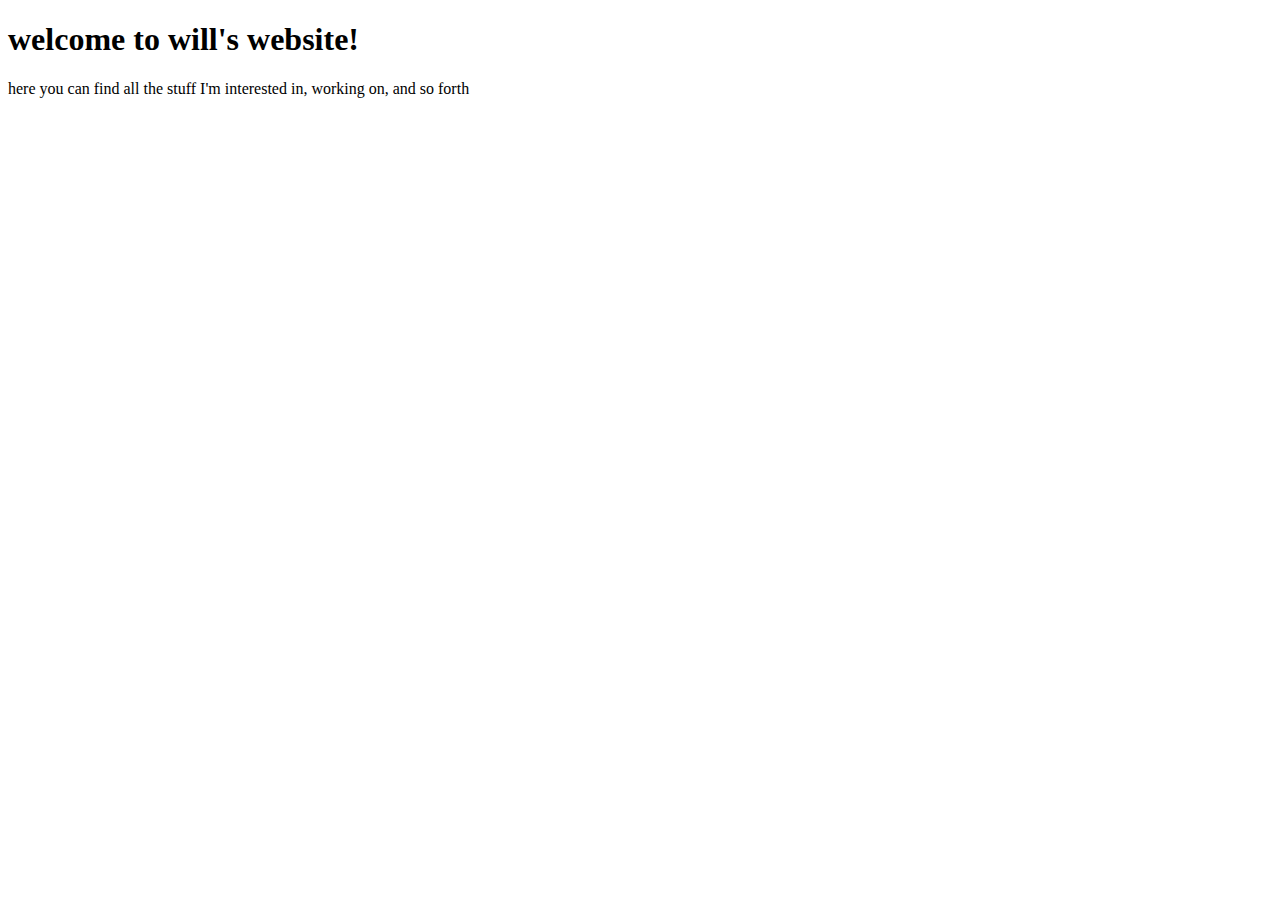
==== index.html @ 5573e76e "first commit" ====
<!DOCTYPE html>
<!--[if lt IE 7]>      <html class="no-js lt-ie9 lt-ie8 lt-ie7"> <![endif]-->
<!--[if IE 7]>         <html class="no-js lt-ie9 lt-ie8"> <![endif]-->
<!--[if IE 8]>         <html class="no-js lt-ie9"> <![endif]-->
<!--[if gt IE 8]>      <html class="no-js"> <!--<![endif]-->
<html>
    <head>
        <meta charset="utf-8">
        <meta http-equiv="X-UA-Compatible" content="IE=edge">
        <title>will's website</title>
        <meta name="description" content="">
        <meta name="viewport" content="width=device-width, initial-scale=1">
        <link rel="stylesheet" href="">
    </head>
    <body>
        <h1>welcome to will's website!</h1>
        <p>here you can find all the stuff I'm interested in, working on, and so forth</p>
        <script src="script.js" async defer></script>
    </body>
</html>
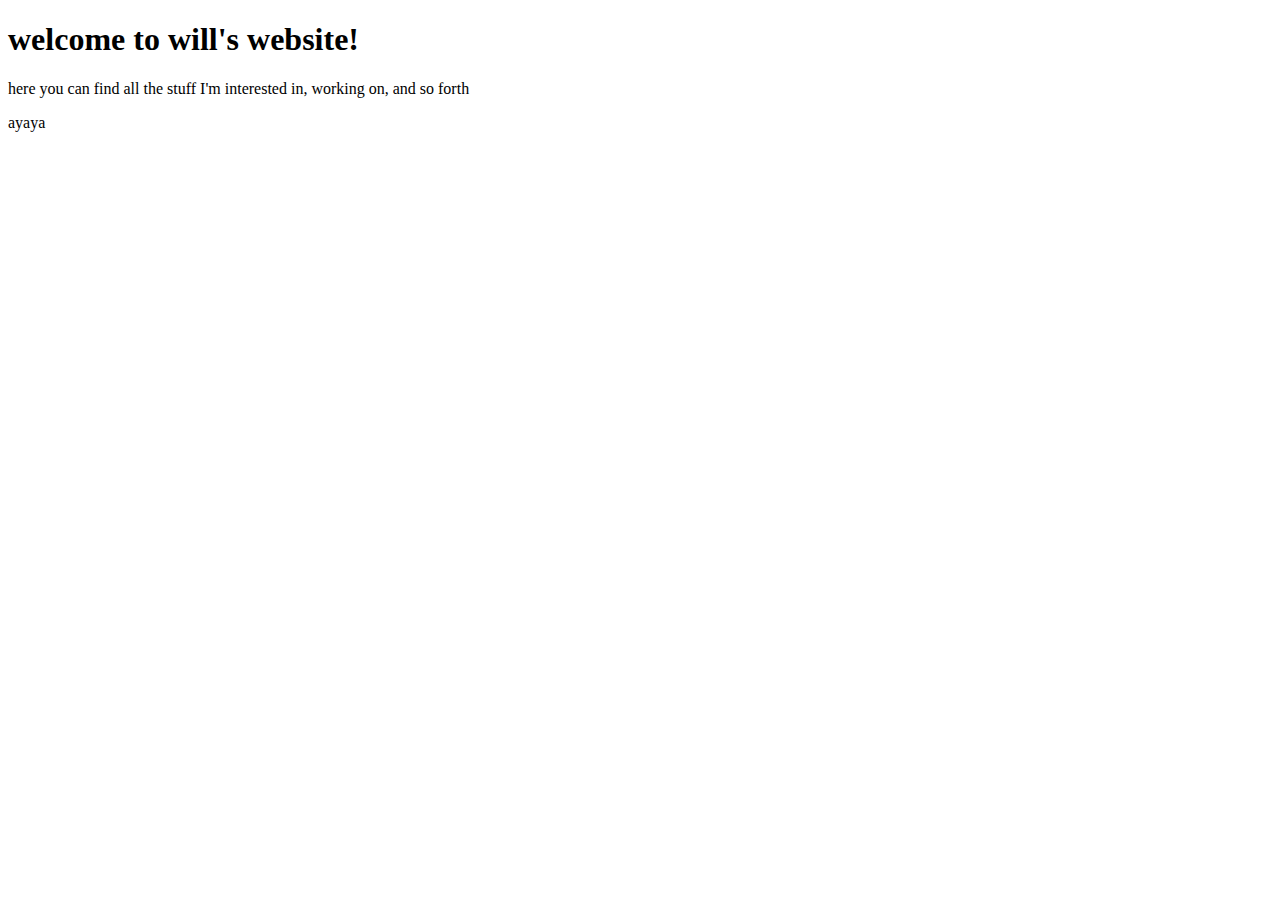
==== commit 4048240b: "testing automatic commits" ====
--- a/index.html
+++ b/index.html
@@ -1,8 +1,4 @@
 <!DOCTYPE html>
-<!--[if lt IE 7]>      <html class="no-js lt-ie9 lt-ie8 lt-ie7"> <![endif]-->
-<!--[if IE 7]>         <html class="no-js lt-ie9 lt-ie8"> <![endif]-->
-<!--[if IE 8]>         <html class="no-js lt-ie9"> <![endif]-->
-<!--[if gt IE 8]>      <html class="no-js"> <!--<![endif]-->
 <html>
     <head>
         <meta charset="utf-8">
@@ -13,8 +9,13 @@
         <link rel="stylesheet" href="">
     </head>
     <body>
-        <h1>welcome to will's website!</h1>
-        <p>here you can find all the stuff I'm interested in, working on, and so forth</p>
+        <div class="header"></div>
+        <div class="main">
+            <h1>welcome to will's website!</h1>
+            <p>here you can find all the stuff I'm interested in, working on, and so forth</p>
+            <p>ayaya</p>
+        </div>
+        <div class="footer"></div>
         <script src="script.js" async defer></script>
     </body>
 </html>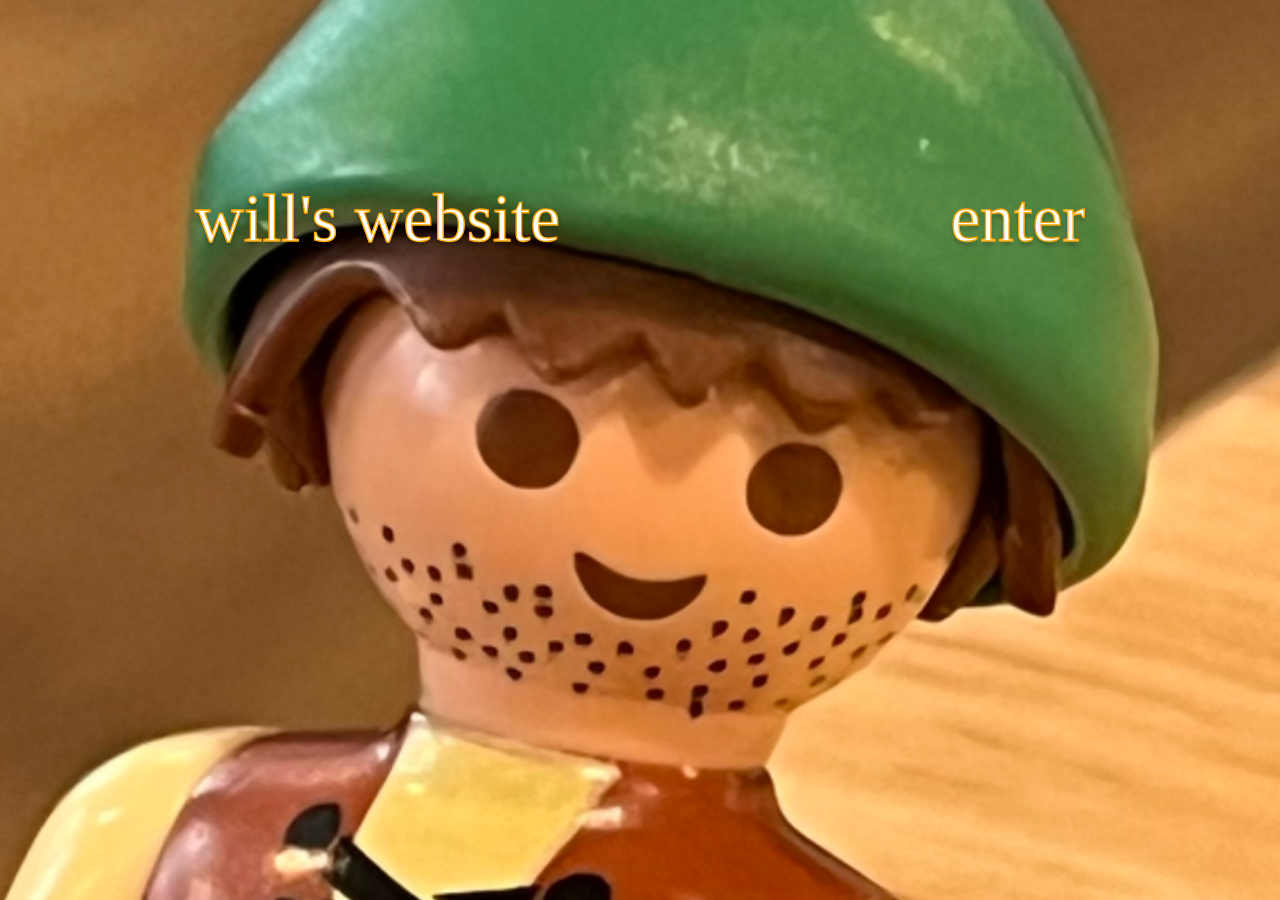
==== commit 15534698: "we are underway" ====
--- a/index.html
+++ b/index.html
@@ -6,14 +6,15 @@
         <title>will's website</title>
         <meta name="description" content="">
         <meta name="viewport" content="width=device-width, initial-scale=1">
-        <link rel="stylesheet" href="">
+        <link rel="stylesheet" href="styles.css">
     </head>
     <body>
         <div class="header"></div>
-        <div class="main">
-            <h1>welcome to will's website!</h1>
-            <p>here you can find all the stuff I'm interested in, working on, and so forth</p>
-            <p>ayaya</p>
+        <div class="main-intro">
+            <div class="enter-container">
+                <div class="enter-container-block"><p>will's website</p></div>
+                <div class="enter-container-block"><p>enter</p></div>
+            </div>
         </div>
         <div class="footer"></div>
         <script src="script.js" async defer></script>
--- a/styles.css
+++ b/styles.css
@@ -0,0 +1,98 @@
+/* ------ begin boilerplate ------ */
+
+* {
+    margin: 0;
+    padding: 0;
+    box-sizing: border-box;
+    border: none;
+  }
+  
+  html, body {
+    /* font-size: 62.5%; (62.5/100) * 16px = 10px */
+    font-size: clamp(1rem, 2vw + 1rem, 3rem);
+    -webkit-text-size-adjust: none; /* for iOS Safari */
+    text-size-adjust: none; /* for other mobile browsers */
+    margin: 0;
+    display: flex;
+    flex-direction: column;
+    min-height: 100vh;
+  }
+  body {
+    background-color: #D1D1D1;
+  }
+  
+  p {
+    font-family: 'Times New Roman', Times, serif, 'Times New Roman', Times, serif;
+  }
+  
+  @media (prefers-reduced-motion: no-preference) {
+    html {
+          scroll-behavior: smooth;
+    }
+  }
+  
+  img {
+    display: block;
+    width: 100%;
+  }
+  
+  a {
+    text-decoration: none;
+  }
+  
+  menu:not(article menu),
+  ol:not(article ol),
+  ul:not(article ul) {
+    list-style: none;
+  }
+  
+  menu,
+  ol,
+  ul {
+    padding-left: 0;
+  }
+  
+  article ol,
+  article ul {
+    list-style-position: inside;
+  }
+  
+  button,
+  select,
+  [type=radio],
+  [type=submit],
+  [type=checkbox] {
+    cursor: pointer;
+  }
+  
+  body {
+    overflow: scroll;
+  }
+  
+  /* ------ end boilerplate ------- */
+  
+.main-intro {
+    background-image: url("./images/wilpur1_hs.png");
+    background-repeat: no-repeat;
+    background-attachment: fixed;
+    background-position: center;
+    background-size: cover;
+    height: 100vh;
+    display: flex;
+    flex-direction: column;
+}
+
+.enter-container {
+    display: flex;
+    justify-content: space-around;
+    margin-top: 20vh;
+
+}
+
+.enter-container-block > p {
+    color: white;
+    text-shadow: 0px 4px 4px rgba(0, 0, 0, 0.25);
+    -webkit-text-stroke-width: .02em;
+    -webkit-text-stroke-color: #FFA500;
+}
+
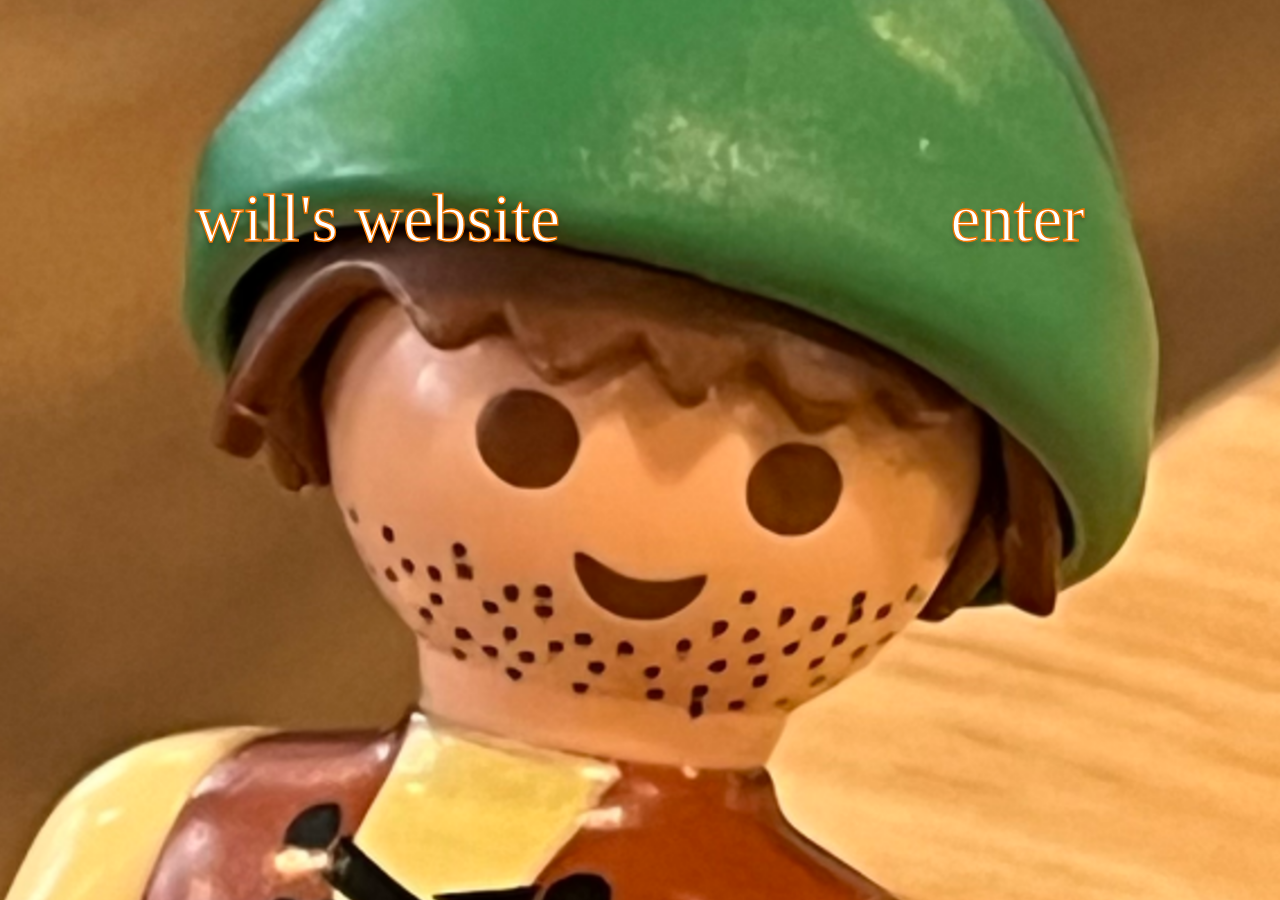
==== commit a1c155e4: "finished the enter page for now'" ====
--- a/index.html
+++ b/index.html
@@ -12,11 +12,17 @@
         <div class="header"></div>
         <div class="main-intro">
             <div class="enter-container">
-                <div class="enter-container-block"><p>will's website</p></div>
-                <div class="enter-container-block"><p>enter</p></div>
+                <div class="enter-container-block">
+                    <p>will's website</p>
+                    <div class="icons-sick"></div>
+                </div>
+                <div class="enter-container-block-door">
+                    <p>enter</p>
+                    <div class="icon-door"></div>
+                </div>
             </div>
         </div>
         <div class="footer"></div>
-        <script src="script.js" async defer></script>
+        <script src="./scripts/script_enter.js" async defer></script>
     </body>
 </html>--- a/styles.css
+++ b/styles.css
@@ -70,6 +70,8 @@
   }
   
   /* ------ end boilerplate ------- */
+
+  /* ------ begin enter page ------ */
   
 .main-intro {
     background-image: url("./images/wilpur1_hs.png");
@@ -86,13 +88,53 @@
     display: flex;
     justify-content: space-around;
     margin-top: 20vh;
-
 }
 
-.enter-container-block > p {
+.icon-door {
+    opacity: 0;
+    transition: opacity 1s ease-in-out; 
+}
+
+.enter-container-block, .enter-container-block-door > p {
     color: white;
     text-shadow: 0px 4px 4px rgba(0, 0, 0, 0.25);
     -webkit-text-stroke-width: .02em;
-    -webkit-text-stroke-color: #FFA500;
+    -webkit-text-stroke-color: #F17500;
 }
 
+.enter-container-block:hover p {
+    color: #FFBC46;
+    cursor: pointer;
+}
+
+.enter-container-block-door:hover p {
+    color: #FFBC46;
+    cursor: pointer;
+}
+
+.enter-container-block-door:hover .icon-door {
+    opacity: 1;
+}
+
+.icon-door {
+    width: 2em;
+    height: 2em;
+    background-image: url("./images/door.svg");
+    background-repeat: no-repeat;
+    background-size: 100%;
+    background-position: center;
+}
+
+/* ------ end enter page ------ */
+
+
+
+
+/* orange is F17500 */
+/* brown is 8B2B00 */
+/* tan is FFBC46 */
+/* skin tone is E69868 */
+/* green is 618A49 */
+/* scroll dark is AD9978 */
+/* scroll light is D5C5A4 */
+
